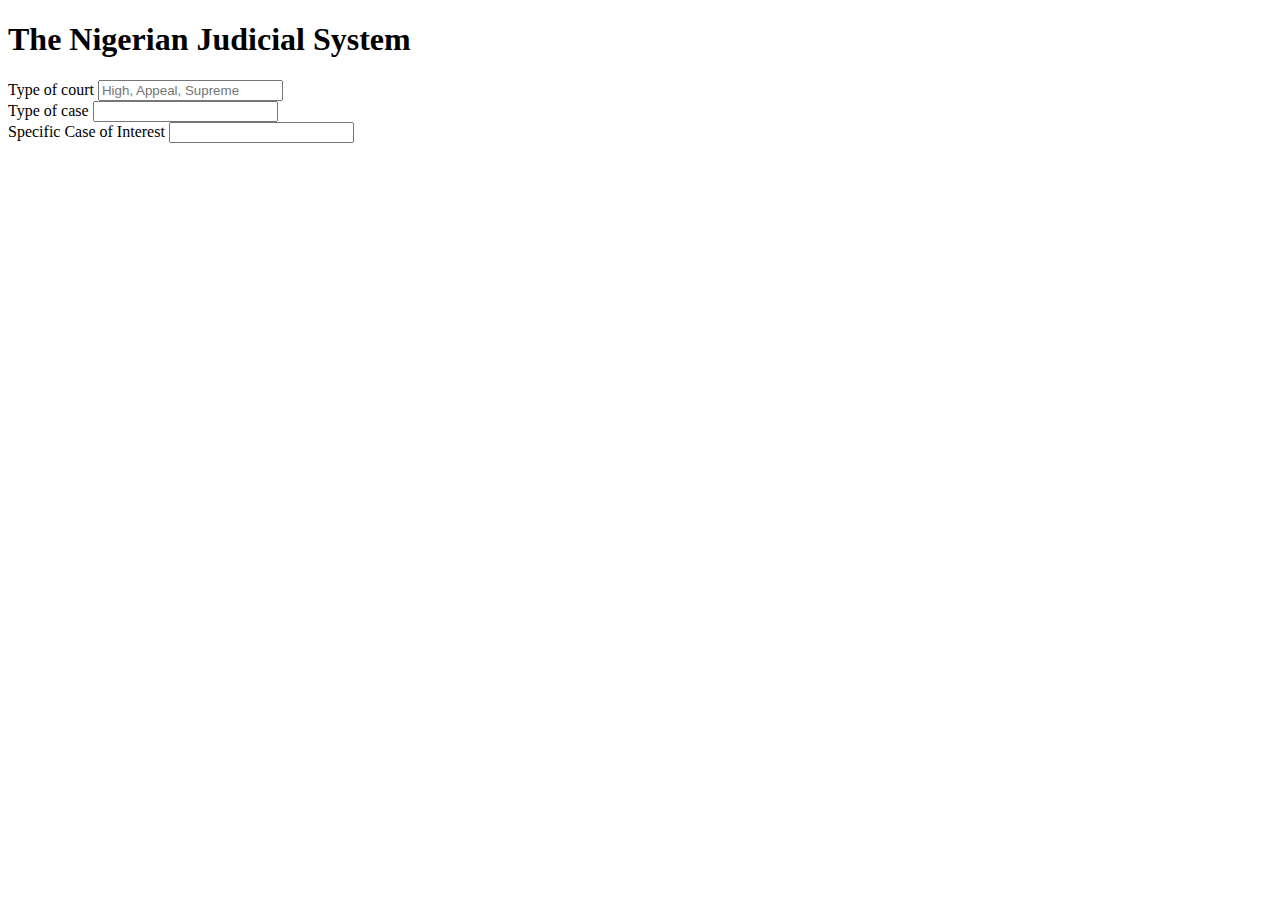
==== home.html @ 269edff3 "commit" ====
<!DOCTYPE html>
<html lang="en">
<head>
    <meta charset="UTF-8">
    <meta name="viewport" content="width=device-width, initial-scale=1.0">
    <title>Home</title>
</head>
<body>
    <h1>The Nigerian Judicial System</h1>
    <div class="input">
        <label for="court-type">Type of court</label>
        <input type="text" name="court-type" id="court-type" placeholder="High, Appeal, Supreme">
    </div>
    <div class="input">
        <label for="case-type">Type of case</label>
        <input type="text" name="case-type" id="case-type">
        
    </div>
    <!-- needs modification case&year-->
    <div class="input">
        <label for="password">Specific Case of Interest</label>
        <input type="password" name="password" id="password">
    </div>
    
</body>
</html>
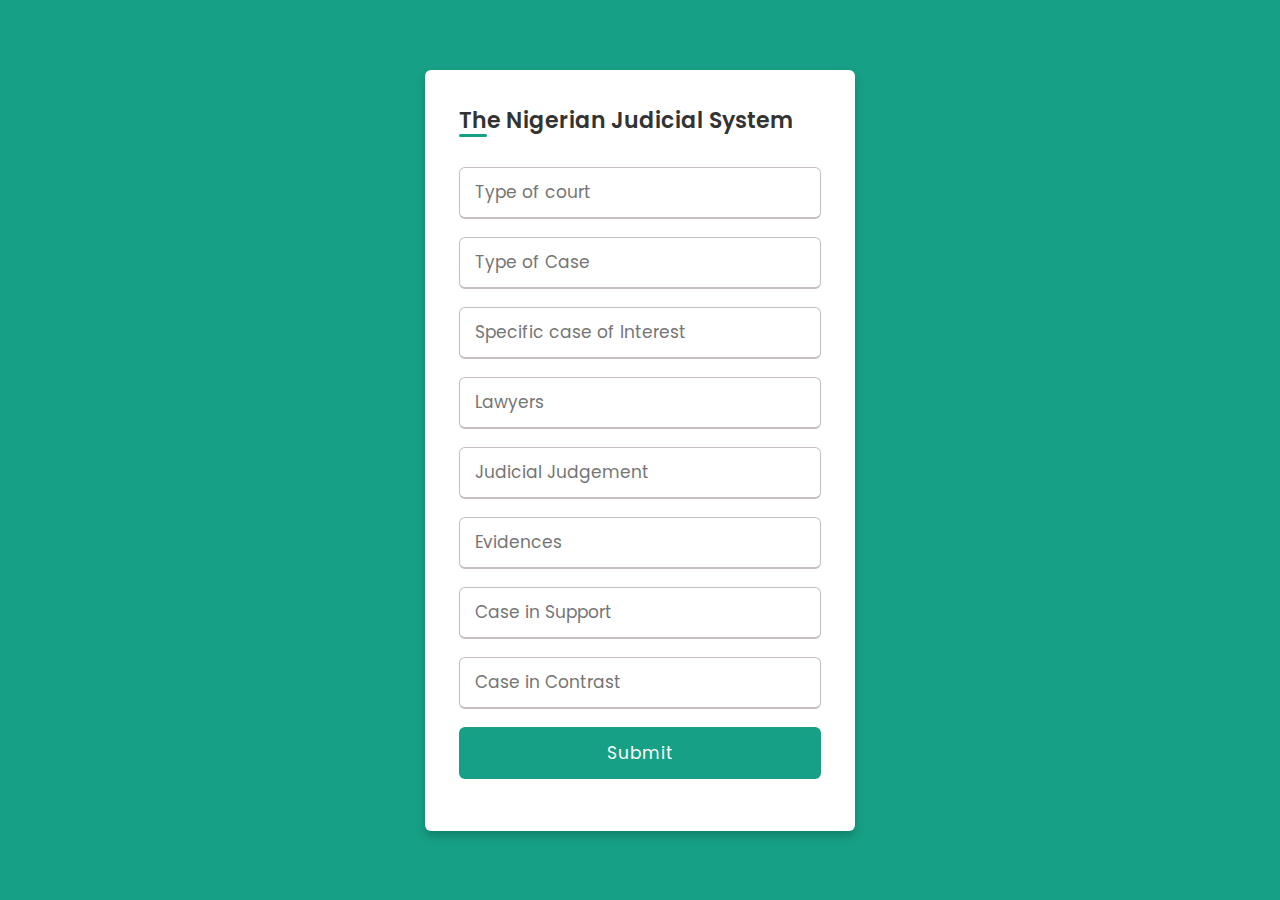
==== commit f725e3fc: "commit" ====
--- a/home.html
+++ b/home.html
@@ -1,26 +1,49 @@
 <!DOCTYPE html>
-<html lang="en">
-<head>
+<html lang="en" dir="ltr">
+  <head>
     <meta charset="UTF-8">
     <meta name="viewport" content="width=device-width, initial-scale=1.0">
-    <title>Home</title>
-</head>
+    <title>NJCID</title> 
+    <link rel="stylesheet" href="home.css">
+   </head>
 <body>
-    <h1>The Nigerian Judicial System</h1>
-    <div class="input">
-        <label for="court-type">Type of court</label>
-        <input type="text" name="court-type" id="court-type" placeholder="High, Appeal, Supreme">
-    </div>
-    <div class="input">
-        <label for="case-type">Type of case</label>
-        <input type="text" name="case-type" id="case-type">
-        
-    </div>
-    <!-- needs modification case&year-->
-    <div class="input">
-        <label for="password">Specific Case of Interest</label>
-        <input type="password" name="password" id="password">
-    </div>
-    
+  <div class="wrapper">
+    <h2>The Nigerian Judicial System</h2>
+    <form action="#">
+      <div class="input-box">
+        <input type="text" placeholder="Type of court" required>
+      </div>
+      <div class="input-box">
+        <input type="text" placeholder="Type of Case" required>
+      </div>
+      <div class="input-box">
+        <input type="password" placeholder="Specific case of Interest" required>
+      </div>
+      <div class="input-box">
+        <input type="password" placeholder="Lawyers" required>
+      </div>
+      
+      <div class="input-box">
+        <input type="password" placeholder="Judicial Judgement" required>
+      </div>
+
+      <div class="input-box">
+        <input type="password" placeholder="Evidences" required>
+      </div>
+
+      <div class="input-box">
+        <input type="password" placeholder="Case in Support" required>
+      </div>
+
+      <div class="input-box">
+        <input type="password" placeholder="Case in Contrast" required>
+      </div>
+      <div class="input-box button">
+        <input type="Submit" value="Submit">
+      </div>
+      <div class="text">
+      </div>
+    </form>
+  </div>
 </body>
 </html>--- a/home.css
+++ b/home.css
@@ -0,0 +1,80 @@
+@import url('https://fonts.googleapis.com/css?family=Poppins:400,500,600,700&display=swap');
+*{
+  margin: 0;
+  padding: 0;
+  box-sizing: border-box;
+  font-family: 'Poppins', sans-serif;
+}
+body{
+  min-height: 100vh;
+  display: flex;
+  align-items: center;
+  justify-content: center;
+  background: #16a085
+}
+.wrapper{
+  position: relative;
+  max-width: 430px;
+  width: 100%;
+  background: #fff;
+  padding: 34px;
+  border-radius: 6px;
+  box-shadow: 0 5px 10px rgba(0,0,0,0.2);
+}
+.wrapper h2{
+  position: relative;
+  font-size: 22px;
+  font-weight: 600;
+  color: #333;
+}
+.wrapper h2::before{
+  content: '';
+  position: absolute;
+  left: 0;
+  bottom: 0;
+  height: 3px;
+  width: 28px;
+  border-radius: 12px;
+  background: #16a085;
+}
+.wrapper form{
+  margin-top: 30px;
+}
+.wrapper form .input-box{
+  height: 52px;
+  margin: 18px 0;
+}
+form .input-box input{
+  height: 100%;
+  width: 100%;
+  outline: none;
+  padding: 0 15px;
+  font-size: 17px;
+  font-weight: 400;
+  color: #333;
+  border: 1.5px solid #C7BEBE;
+  border-bottom-width: 2.5px;
+  border-radius: 6px;
+  transition: all 0.3s ease;
+}
+.input-box input:focus,
+.input-box input:valid{
+  border-color: #16a085;
+}
+
+form h3{
+  color: #707070;
+  font-size: 14px;
+  font-weight: 500;
+  margin-left: 10px;
+}
+.input-box.button input{
+  color: #fff;
+  letter-spacing: 1px;
+  border: none;
+  background: #16a085;
+  cursor: pointer;
+}
+.input-box.button input:hover{
+  background: #16a085;
+}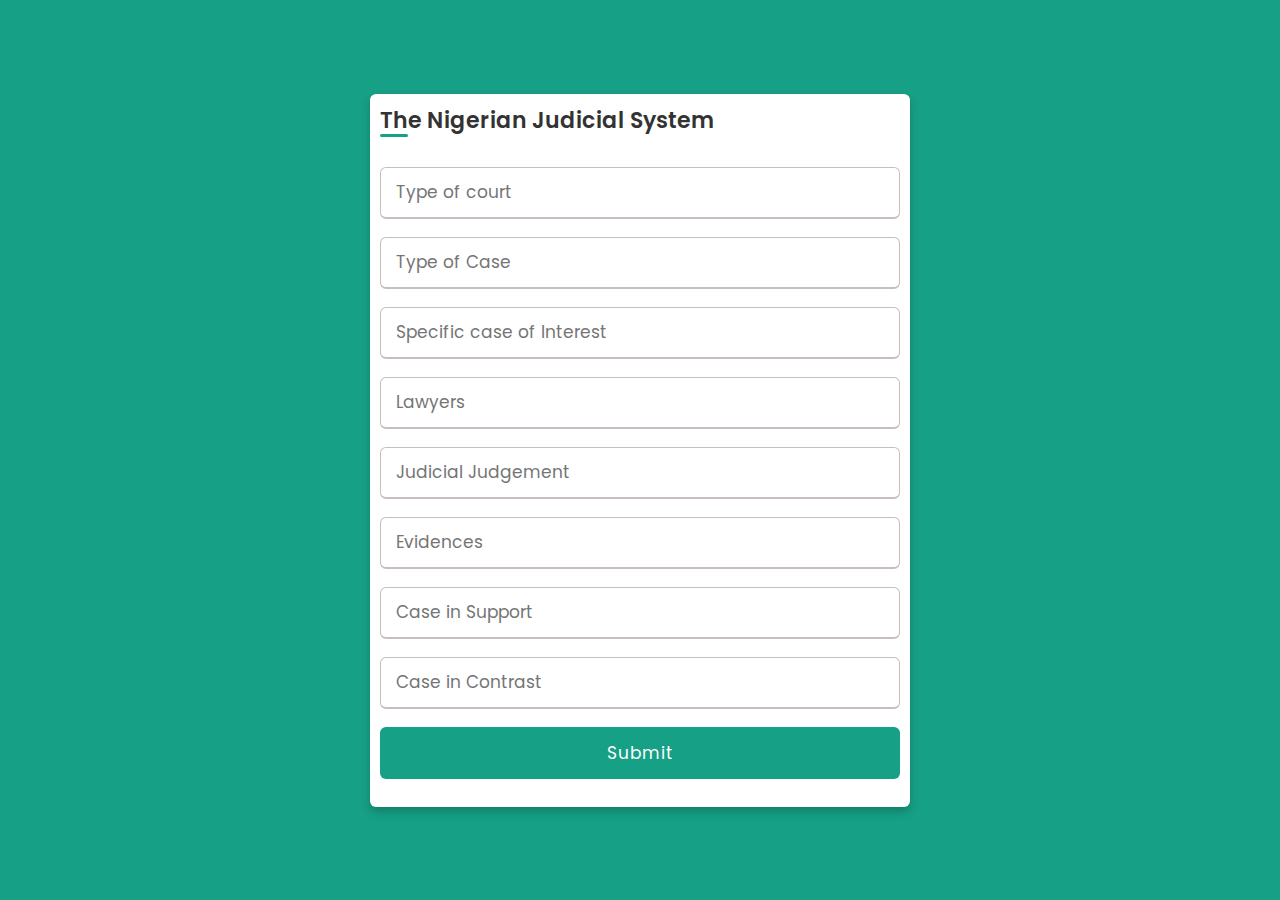
==== commit 3608f149: "commit" ====
--- a/home.html
+++ b/home.html
@@ -11,7 +11,7 @@
     <h2>The Nigerian Judicial System</h2>
     <form action="#">
       <div class="input-box">
-        <input type="text" placeholder="Type of court" required>
+          <input type="text" placeholder="Type of court" required>
       </div>
       <div class="input-box">
         <input type="text" placeholder="Type of Case" required>
--- a/home.css
+++ b/home.css
@@ -14,10 +14,11 @@
 }
 .wrapper{
   position: relative;
-  max-width: 430px;
+  max-width: 540px;
   width: 100%;
   background: #fff;
-  padding: 34px;
+  padding: 10px;
+  margin: 40px;
   border-radius: 6px;
   box-shadow: 0 5px 10px rgba(0,0,0,0.2);
 }
